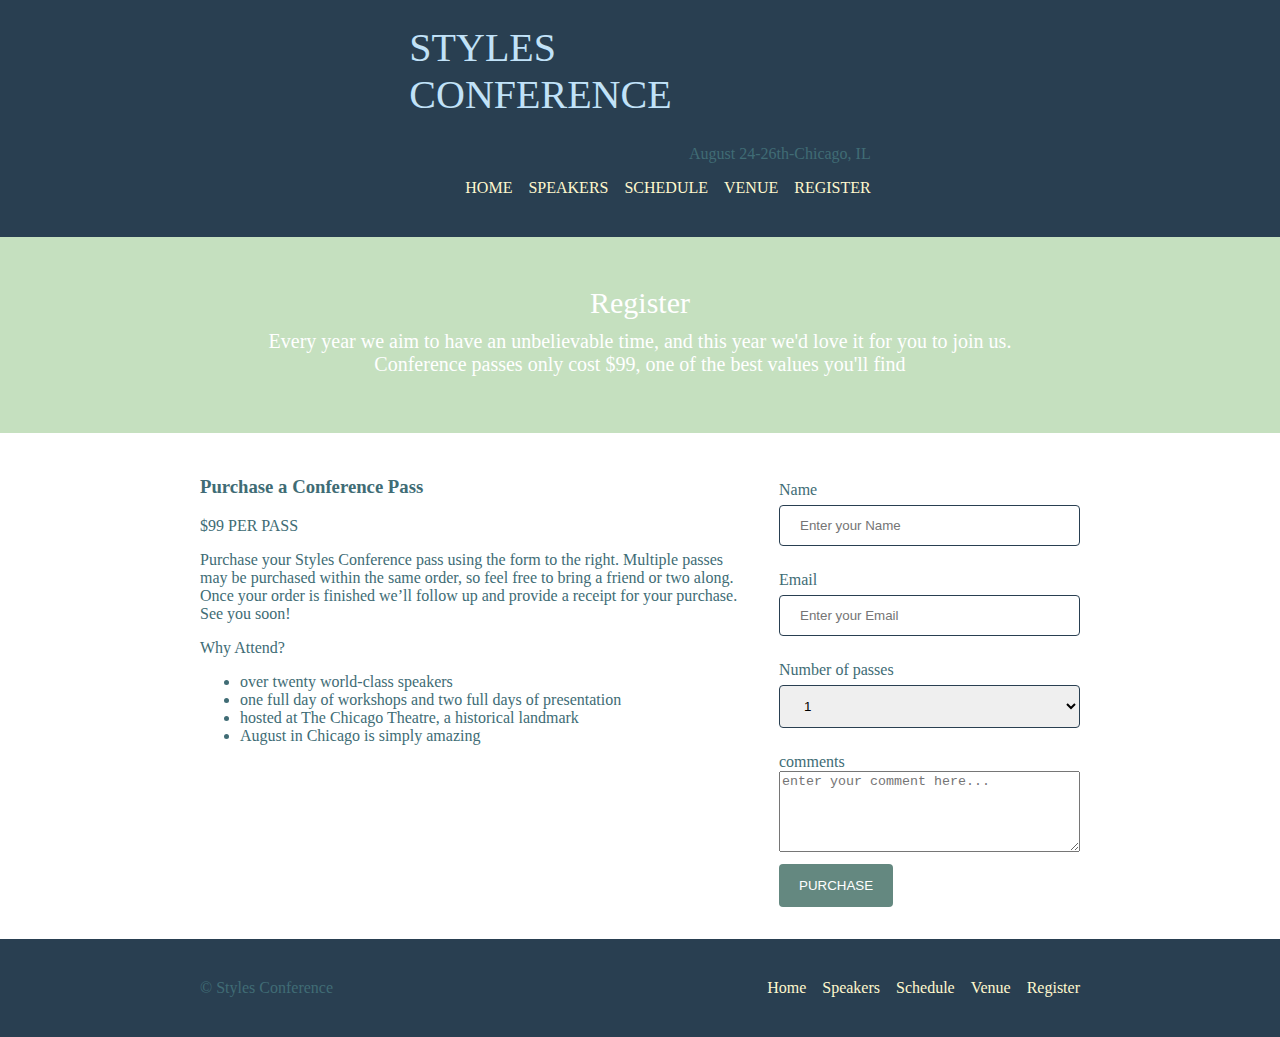
==== register.html @ 424ed3f0 "add other pages" ====
<!DOCTYPE html>
<html lang="en">
<head>
    <meta charset="UTF-8">
    <meta http-equiv="X-UA-Compatible" content="IE=edge">
    <meta name="viewport" content="width=device-width, initial-scale=1.0">
    <title>register</title>
    <link rel="stylesheet" href="style.css">
</head>

<body>
    <header class="heading ">
        <div class="heading-contents container">
            <a href="" class="logo"><h1>STYLES <br> CONFERENCE</h1></a>
          <div class="align">
              <p class="date">August 24-26th-Chicago, IL</p>
              <nav >
                  <ul class="menu top">
                      <li> <a href="">HOME</a> </li> 
                      <li><a href="">SPEAKERS</a> </li> 
                      <li><a href="">SCHEDULE</a></li>
                      <li><a href="">VENUE</a> </li>
                      <li><a href="">REGISTER</a> </li>
                  </ul>
              </nav>
          </div>
        </div>
        
          
      </header> 
      <div class="heading2">
        <h2>Register</h2>
        <h5>Every year we aim to have an unbelievable time, and this year we'd love it for you to join us. <br>
            Conference passes only cost $99, one of the best values you'll find</h5>
      </div>
      <div class="container register">
          <div class="write-ups">
                <h3>Purchase a Conference Pass</h3>
                <p>$99 PER PASS</p>
                <p>Purchase your Styles Conference pass using the form to the right.
                    Multiple passes may be purchased within the same order, so feel free to bring a friend or two along.
                    Once your order is finished we’ll follow up and provide a receipt for your purchase. See you soon!</p>
                <p>Why Attend?</p>
                <ul>
                    <li>over twenty world-class speakers</li>
                    <li>one full day of workshops and two full days of presentation</li>
                    <li>hosted at The Chicago Theatre, a historical landmark</li>
                    <li>August in Chicago is simply amazing</li>
                </ul>
          </div>
          <div class="form">

              <div>
                <label for="name" class="margin">Name</label> 
            <input type="text" id="name" name="name" placeholder="Enter your Name">
              </div>
            
              <div>
                <label for="email" class="margin">Email</label> 
                <input type="text" id="email" name="email" placeholder="Enter your Email">
              </div>
     
            <div>
                <label for="roles" class="margin" >Number of passes</label> 
                        <select name="roles" id="roles" >
                            
                            <option value="Student">1</option>
                            <option value="Full time job">2</option>
                            <option value="Full time learner">3</option>
                            <option value="Prefer not to say">4</option>
                            <option value="Other">5</option>
                        </select>
            </div>
            <div>
                <label for="comment">comments</label>
                <textarea name="comment" id="" cols="35" rows="5" placeholder="enter your comment here..."></textarea>
            </div>
                <input type="submit" value="PURCHASE">
        </div>
            
            
      </div>

      <footer>
        <div class="footer container">
            <p>© Styles Conference</p>
            <div class="align">
                <nav >
                    <ul class="menu bottom">
                        <li> <a href="">Home</a> </li> 
                        <li><a href="">Speakers</a> </li> 
                        <li><a href="">Schedule</a> </li>
                        <li><a href="">Venue</a> </li>
                        <li><a href="">Register</a> </li>
                    </ul> 
                </nav>
            </div>
            
        </div>
        
    </footer>
    
</body>
</html>
---- style.css ----
:root {
    box-sizing: border-box;
    }
    *,
::before,
::after {
    box-sizing: inherit;
    }
body {
    background-color: #ffffff;
    font-family: lato;
    color: #406c75;
    margin: 0;
    }
/*body * + * {
    margin-top: 1.5em;
    }*/
    h1 {
        font-weight: 10;
        font-size: 40px; 
        margin-top: 0;
        
        
    }
    .logo {
        text-decoration: none;
        color:#c1e2f8 ;
    }
h2 {
    font-weight: 100;
    font-size: 30px;
    text-align: center;
    margin-bottom: 10px;
    color: #ffffff;
}
a {
     text-decoration:none ;
}

h4 {
    color: #406c75;
}
h5 {
    font-weight: 10;
    font-size: 20px;
    text-align: center;
    margin-top: 0;
    color: #ffffff;
}

.button {
    border: 1px solid white;
    background-color: #293f51;
    color: white;
    padding: 1.5em 2em;
    text-align: center;
    text-decoration: none;
    font-size: 16px;
    border-radius: 0.5em;
  }
  .button:hover {
      background-color: #ffffff;
      color: #293f51;
  }
  .register-btn{
      margin-left: 360px;
      margin-top: 2em;
      margin-bottom: 1.5em;
  }
    

    .container {
    max-width: 880px;
    margin: 0 auto;
    
    }
    .heading {
        background-color:#293f51 ;
        padding: 1.5em;
        width: 100%;
    }
    header {
        display: flex;
    }
    .menu > li > a{
        text-decoration: none;
        margin-left: 1em;
        color: #fff8cd;
    }
    .menu {
        list-style-type: none;
        display: flex;
    }


    .menu > li > a:hover{
        color:#406c75 ;
    }
    .align{
        margin-left: auto;
    }
    .date {
        text-align: end;
    }
    main {
        display: grid;
        grid-template-columns: repeat(3, auto);
        grid-template-rows: 1fr;
        grid-gap: 1.5em;
        max-width: 880px;
        margin-top: 1.5em; 
    }
    .images {
        object-fit: cover;
        border-radius: 0.5em;
        height: 20vh;
    }
    .text:hover {
          color:#141718;
    }
    footer {

        background-color: #293f51 ;
        padding: 1.5em;
        margin-top: 1.5em;
        margin-bottom: 0;
    }
    .footer {
        display: flex;      

    }

    /*SCHEDULE*/

.heading2{
    background-color: #c5e0bf;
    padding: 1.5em;
    color:#293f51 ;
}

table, td {
    padding: 1em;
  }






  /*Register*/
  .register{
    display: grid;
    grid-template-columns: 2fr 1fr;
    grid-template-rows: 1fr;
    grid-gap: 2em;
    max-width: 880px;
    margin-top: 1.5em; 
  }
  .form {
      margin-top: 1.5em;
  }
  input[type=text], select {
    width: 100%;
    padding: 12px 20px;
    margin: 6px 0 25px;
    border: 1px solid #293f51 ;
    border-radius: 4px;
    box-sizing: border-box;
  }

  input[type=submit] {
    
    background-color: #648880;
    color: white;
    padding: 14px 20px;
    margin: 8px 0;
    border: none;
    border-radius: 4px;
    cursor: pointer

  }
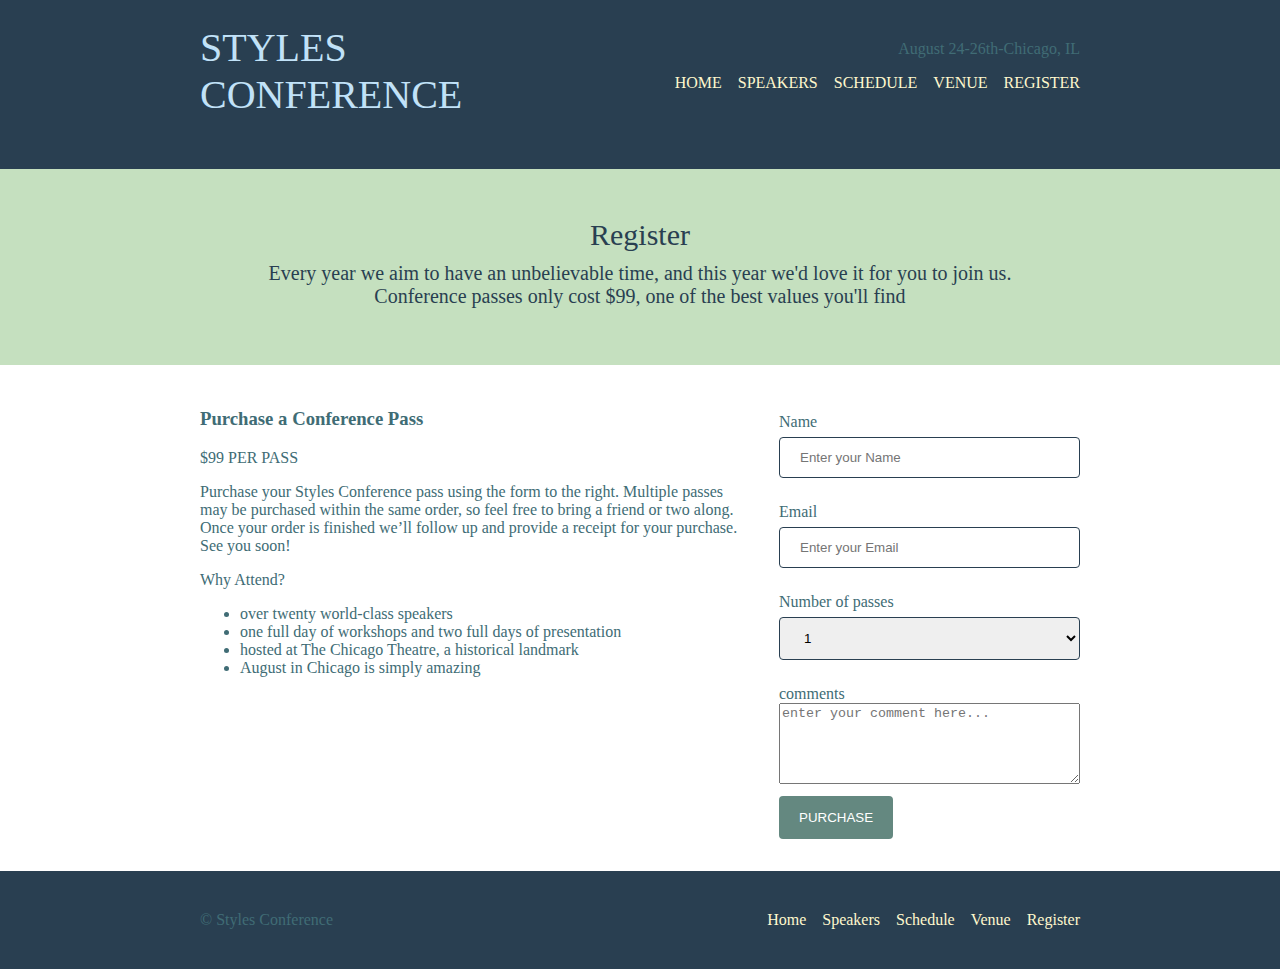
==== commit b3a7cb64: "edit header html" ====
--- a/register.html
+++ b/register.html
@@ -9,28 +9,31 @@
 </head>
 
 <body>
-    <header class="heading ">
+    <div class="heading">
         <div class="heading-contents container">
-            <a href="" class="logo"><h1>STYLES <br> CONFERENCE</h1></a>
-          <div class="align">
-              <p class="date">August 24-26th-Chicago, IL</p>
-              <nav >
-                  <ul class="menu top">
-                      <li> <a href="">HOME</a> </li> 
-                      <li><a href="">SPEAKERS</a> </li> 
-                      <li><a href="">SCHEDULE</a></li>
-                      <li><a href="">VENUE</a> </li>
-                      <li><a href="">REGISTER</a> </li>
-                  </ul>
-              </nav>
-          </div>
+            <header>
+              <a href="" class="logo"><h1>STYLES <br> CONFERENCE</h1></a>
+                <div class="align">
+                    <p class="date">August 24-26th-Chicago, IL</p>
+                    <nav >
+                        <ul class="menu top">
+                            <li> <a href="">HOME</a> </li> 
+                            <li><a href="">SPEAKERS</a> </li> 
+                            <li><a href="">SCHEDULE</a></li>
+                            <li><a href="">VENUE</a> </li>
+                            <li><a href="">REGISTER</a> </li>
+                        </ul>
+                    </nav>
+                </div>
+                
+            </header>
+            
+               
         </div>
-        
-          
-      </header> 
+    </div>
       <div class="heading2">
-        <h2>Register</h2>
-        <h5>Every year we aim to have an unbelievable time, and this year we'd love it for you to join us. <br>
+        <h2 class="headcolor">Register</h2>
+        <h5 class="headcolor">Every year we aim to have an unbelievable time, and this year we'd love it for you to join us. <br>
             Conference passes only cost $99, one of the best values you'll find</h5>
       </div>
       <div class="container register">
--- a/style.css
+++ b/style.css
@@ -135,6 +135,9 @@
 .heading2{
     background-color: #c5e0bf;
     padding: 1.5em;
+    
+}
+.headcolor{
     color:#293f51 ;
 }
 
@@ -169,7 +172,6 @@
   }
 
   input[type=submit] {
-    
     background-color: #648880;
     color: white;
     padding: 14px 20px;
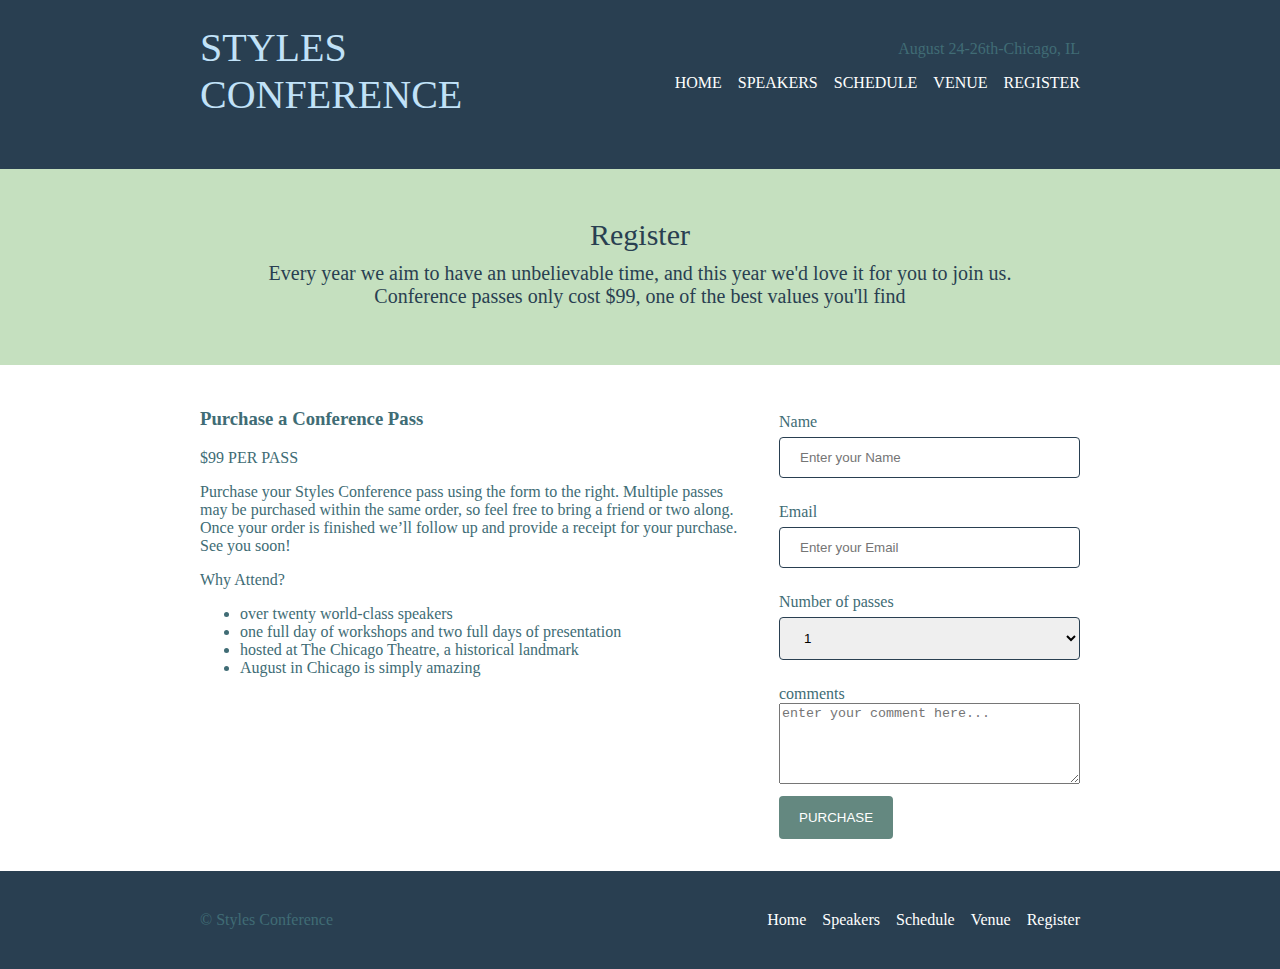
==== commit 997b77d0: "add media queries" ====
--- a/register.html
+++ b/register.html
@@ -12,16 +12,16 @@
     <div class="heading">
         <div class="heading-contents container">
             <header>
-              <a href="" class="logo"><h1>STYLES <br> CONFERENCE</h1></a>
+              <a href="index.html" class="logo"><h1>STYLES <br> CONFERENCE</h1></a>
                 <div class="align">
                     <p class="date">August 24-26th-Chicago, IL</p>
                     <nav >
                         <ul class="menu top">
-                            <li> <a href="">HOME</a> </li> 
+                            <li> <a href="index.html">HOME</a> </li> 
                             <li><a href="">SPEAKERS</a> </li> 
-                            <li><a href="">SCHEDULE</a></li>
+                            <li><a href="schedule.html">SCHEDULE</a></li>
                             <li><a href="">VENUE</a> </li>
-                            <li><a href="">REGISTER</a> </li>
+                            <li><a href="register.html">REGISTER</a> </li>
                         </ul>
                     </nav>
                 </div>
@@ -31,11 +31,11 @@
                
         </div>
     </div>
-      <div class="heading2">
-        <h2 class="headcolor">Register</h2>
-        <h5 class="headcolor">Every year we aim to have an unbelievable time, and this year we'd love it for you to join us. <br>
-            Conference passes only cost $99, one of the best values you'll find</h5>
-      </div>
+        <div class="heading2">
+                <h2 class="headcolor">Register</h2>
+                <h5 class="headcolor">Every year we aim to have an unbelievable time, and this year we'd love it for you to join us. <br>
+                    Conference passes only cost $99, one of the best values you'll find</h5>
+        </div>
       <div class="container register">
           <div class="write-ups">
                 <h3>Purchase a Conference Pass</h3>
@@ -53,29 +53,32 @@
           </div>
           <div class="form">
 
+                <div>
+                    <label for="name" class="margin">Name</label> 
+                    <input type="text" id="name" name="name" placeholder="Enter your Name">
+                </div>
+                
               <div>
-                <label for="name" class="margin">Name</label> 
-            <input type="text" id="name" name="name" placeholder="Enter your Name">
-              </div>
-            
-              <div>
-                <label for="email" class="margin">Email</label> 
-                <input type="text" id="email" name="email" placeholder="Enter your Email">
-              </div>
+                    <label for="email" class="margin">Email</label> 
+                    <input type="text" id="email" name="email" placeholder="Enter your Email">
+             </div>
      
             <div>
                 <label for="roles" class="margin" >Number of passes</label> 
                         <select name="roles" id="roles" >
                             
-                            <option value="Student">1</option>
-                            <option value="Full time job">2</option>
-                            <option value="Full time learner">3</option>
-                            <option value="Prefer not to say">4</option>
-                            <option value="Other">5</option>
+                            <option value="1">1</option>
+                            <option value="2">2</option>
+                            <option value="3">3</option>
+                            <option value="4">4</option>
+                            <option value="5">5</option>
                         </select>
             </div>
             <div>
-                <label for="comment">comments</label>
+                <div>
+                    <label for="comment">comments</label>
+                </div>
+                
                 <textarea name="comment" id="" cols="35" rows="5" placeholder="enter your comment here..."></textarea>
             </div>
                 <input type="submit" value="PURCHASE">
@@ -90,11 +93,11 @@
             <div class="align">
                 <nav >
                     <ul class="menu bottom">
-                        <li> <a href="">Home</a> </li> 
+                        <li> <a href="index.html">Home</a> </li> 
                         <li><a href="">Speakers</a> </li> 
-                        <li><a href="">Schedule</a> </li>
+                        <li><a href="schedule.html">Schedule</a> </li>
                         <li><a href="">Venue</a> </li>
-                        <li><a href="">Register</a> </li>
+                        <li><a href="register.html">Register</a> </li>
                     </ul> 
                 </nav>
             </div>
--- a/style.css
+++ b/style.css
@@ -85,7 +85,7 @@
     .menu > li > a{
         text-decoration: none;
         margin-left: 1em;
-        color: #fff8cd;
+        color: #ffffff;
     }
     .menu {
         list-style-type: none;
@@ -110,6 +110,62 @@
         max-width: 880px;
         margin-top: 1.5em; 
     }
+
+
+   
+  @media (max-width:600px) {
+      header{
+          display:flex;
+          flex-direction: column;
+          flex-wrap: nowrap;
+      }
+      .date {
+          text-align: left;
+      }
+      .home{
+          padding-left: 0;
+      }
+      .align {
+          margin-left: 0;
+      }
+      .top {
+         padding-left: 0;
+         font-size: 12px;
+      }
+      .register-btn{
+        margin-left: 100px;
+        margin-top: .5em;
+        margin-bottom: 1.5em;
+       
+    }
+
+    .button {
+        border: 1px solid white;
+        background-color: #293f51;
+        color: white;
+        padding: .5em 1em;
+        text-align: center;
+        text-decoration: none;
+        font-size: 16px;
+        border-radius: 0.5em;
+      }
+      
+      .grid{
+          display:block;
+          margin-left: 1em;
+      }
+      .footer{
+          display:flex;
+          flex-direction: column;
+      }
+      .bottom {
+          padding-left: 0;
+      }
+      
+  }
+
+
+
     .images {
         object-fit: cover;
         border-radius: 0.5em;
@@ -141,9 +197,12 @@
     color:#293f51 ;
 }
 
-table, td {
+ table,td {
     padding: 1em;
   }
+  tr {
+      border-bottom: 1px solid #293f51;
+  }
 
 
 
@@ -151,6 +210,7 @@
 
 
   /*Register*/
+
   .register{
     display: grid;
     grid-template-columns: 2fr 1fr;
@@ -158,6 +218,17 @@
     grid-gap: 2em;
     max-width: 880px;
     margin-top: 1.5em; 
+  }
+
+  @media (max-width:600px) {
+    .register{
+       margin: 1em;
+        display: grid;
+        grid-template-columns: 1fr;
+        grid-gap:20px;
+          
+      }
+
   }
   .form {
       margin-top: 1.5em;
@@ -180,4 +251,5 @@
     border-radius: 4px;
     cursor: pointer
 
-  }+  }
+
